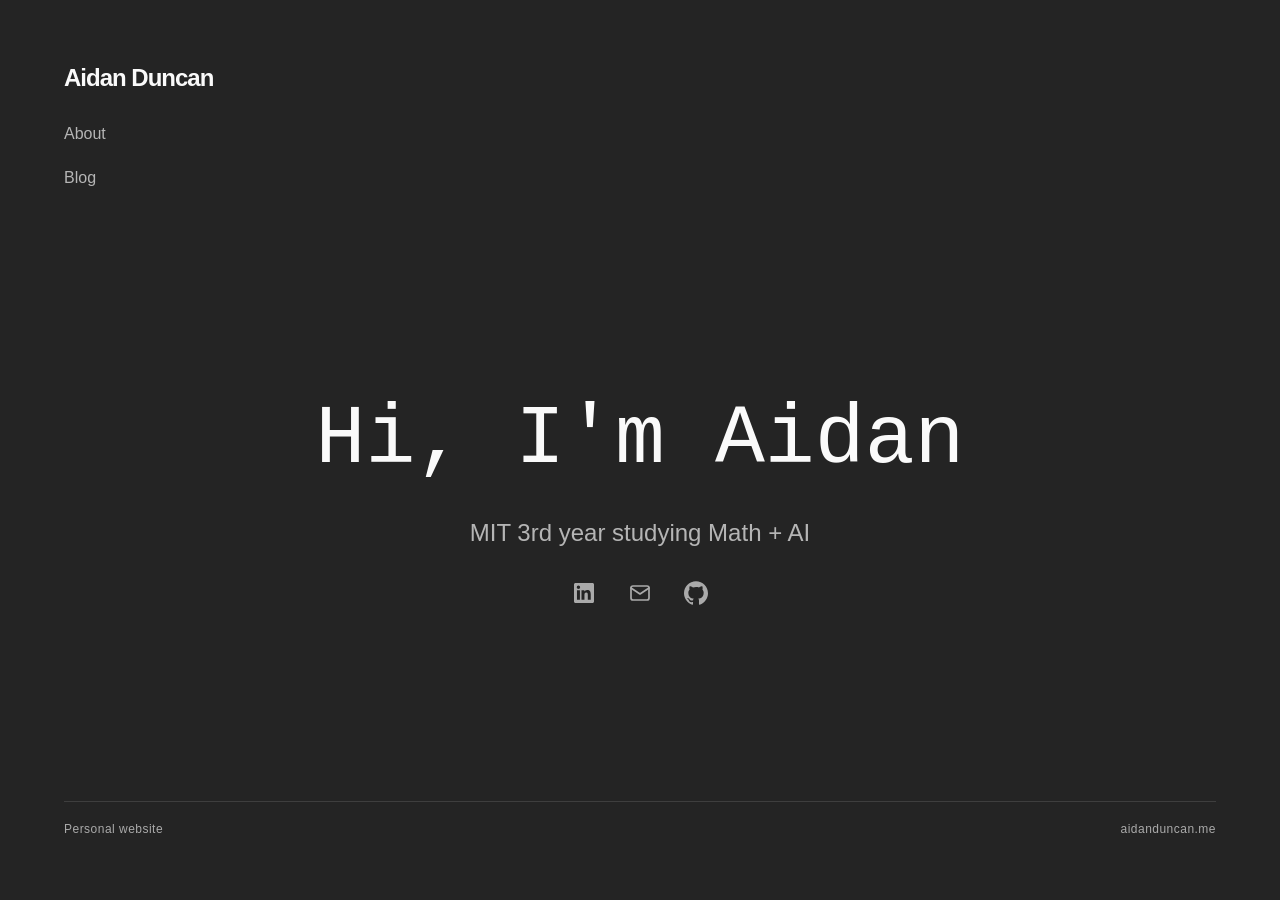
==== index.html @ d19281b1 "Build personal website with About and Blog pages" ====
<!doctype html>
<html lang="en">
  <head>
    <meta charset="utf-8">
    <meta name="viewport" content="width=device-width, initial-scale=1">
    <meta name="theme-color" content="#242424">
    <meta name="description" content="Hi, I'm Aidan. Welcome to my personal website.">
    <title>Aidan Duncan</title>
    <link rel="stylesheet" href="styles.css">
    <script src="particles.js" defer></script>
  </head>
  <body>
    <canvas class="particle-trail" aria-hidden="true"></canvas>
    <div class="page">
      <header class="site-header" aria-label="Site identity">
        <a class="site-name" href="index.html">Aidan Duncan</a>
        <nav class="page-links" aria-label="Main navigation">
          <a href="about.html">About</a>
          <a href="blog.html">Blog</a>
        </nav>
      </header>

      <main>
        <h1>
          <span class="sr-only">Hi, I'm Aidan</span>
          <span class="typewriter" aria-hidden="true">Hi, I'm Aidan</span>
        </h1>
        <p class="subtitle">MIT 3rd year studying Math + AI</p>
        <nav class="social-links" aria-label="Contact Aidan">
          <a href="https://www.linkedin.com/in/aidan-duncan-075478329/" aria-label="Aidan Duncan on LinkedIn" title="LinkedIn">
            <svg viewBox="0 0 24 24" aria-hidden="true" focusable="false" fill="currentColor">
              <path d="M20.45 2H3.55C2.69 2 2 2.68 2 3.52v16.96c0 .84.69 1.52 1.55 1.52h16.9c.86 0 1.55-.68 1.55-1.52V3.52c0-.84-.69-1.52-1.55-1.52ZM7.93 18.75H4.98V9.2h2.95v9.55ZM6.45 7.9a1.71 1.71 0 1 1 0-3.42 1.71 1.71 0 0 1 0 3.42Zm12.3 10.85H15.8V14.1c0-1.11-.02-2.54-1.55-2.54-1.55 0-1.79 1.21-1.79 2.46v4.73H9.51V9.2h2.83v1.3h.04c.39-.74 1.36-1.52 2.8-1.52 3 0 3.57 1.97 3.57 4.53v5.24Z"/>
            </svg>
          </a>
          <a href="mailto:azd@mit.edu" aria-label="Email Aidan at azd@mit.edu" title="Email azd@mit.edu">
            <svg viewBox="0 0 24 24" aria-hidden="true" focusable="false" fill="none" stroke="currentColor" stroke-width="1.7" stroke-linecap="round" stroke-linejoin="round">
              <rect x="3" y="5" width="18" height="14" rx="2"/>
              <path d="m3 7 9 6 9-6"/>
            </svg>
          </a>
          <a href="https://github.com/Dunann" aria-label="Aidan Duncan on GitHub" title="GitHub">
            <svg viewBox="0 0 24 24" aria-hidden="true" focusable="false" fill="currentColor">
              <path d="M12 .297C5.37.297 0 5.67 0 12.297c0 5.303 3.438 9.8 8.205 11.385.6.113.82-.258.82-.577 0-.285-.01-1.04-.015-2.04-3.338.724-4.043-1.61-4.043-1.61-.546-1.387-1.333-1.756-1.333-1.756-1.09-.745.083-.729.083-.729 1.205.084 1.838 1.237 1.838 1.237 1.07 1.835 2.809 1.305 3.495.998.108-.776.418-1.305.762-1.605-2.665-.3-5.467-1.332-5.467-5.93 0-1.31.469-2.38 1.236-3.22-.124-.303-.536-1.524.117-3.176 0 0 1.008-.322 3.301 1.23A11.52 11.52 0 0 1 12 6.1c1.02.005 2.047.138 3.006.404 2.291-1.552 3.297-1.23 3.297-1.23.655 1.652.243 2.873.12 3.176.77.84 1.235 1.91 1.235 3.22 0 4.61-2.807 5.625-5.479 5.922.43.372.823 1.102.823 2.222 0 1.606-.015 2.898-.015 3.291 0 .322.216.694.825.576C20.565 22.092 24 17.597 24 12.297c0-6.627-5.373-12-12-12"/>
            </svg>
          </a>
        </nav>
      </main>

      <footer class="site-footer">
        <span>Personal website</span>
        <span>aidanduncan.me</span>
      </footer>
    </div>
  </body>
</html>
---- styles.css ----
:root {
  color-scheme: dark;
  font-family: Arial, Helvetica, sans-serif;
  color: #fafafa;
  background: #242424;
  -webkit-font-smoothing: antialiased;
}

* {
  box-sizing: border-box;
}

body {
  margin: 0;
}

.particle-trail {
  position: fixed;
  inset: 0;
  width: 100%;
  height: 100%;
  pointer-events: none;
  z-index: 1;
}

.page {
  min-height: 100vh;
  min-height: 100svh;
  display: flex;
  flex-direction: column;
  padding: clamp(24px, 5vw, 64px);
}

.site-header {
  font-size: 24px;
  font-weight: 700;
  letter-spacing: -1px;
}

.site-name {
  color: inherit;
  text-decoration: none;
}

.page-links {
  display: flex;
  flex-direction: column;
  align-items: flex-start;
  margin-top: 20px;
  font-size: 16px;
  font-weight: 400;
  letter-spacing: 0;
}

.page-links a {
  display: inline-flex;
  align-items: center;
  min-height: 44px;
  padding-right: 16px;
  color: #b5b5b5;
  text-decoration: none;
}

.page-links a:hover,
.page-links a[aria-current="page"] {
  color: #fafafa;
  text-decoration: underline;
  text-underline-offset: 6px;
}

a:focus-visible {
  outline: 2px solid #fafafa;
  outline-offset: 4px;
}

.content-page {
  align-items: flex-start;
  width: 100%;
  max-width: 720px;
  margin-inline: auto;
}

.content-page h1 {
  width: auto;
  margin-bottom: 20px;
  font-size: clamp(36px, 6vw, 64px);
}

.content-page p {
  margin: 0 0 16px;
  color: #b5b5b5;
  font-size: 18px;
  line-height: 1.7;
}

.content-page p a {
  color: #fafafa;
  text-underline-offset: 4px;
}

.personal-interests {
  width: 100%;
  margin-top: 24px;
  padding-top: 32px;
  border-top: 1px solid #555;
}

.social-links {
  display: flex;
  justify-content: center;
  gap: 12px;
  margin-top: 20px;
}

.social-links a {
  display: inline-flex;
  align-items: center;
  justify-content: center;
  width: 44px;
  height: 44px;
  border-radius: 6px;
  color: #aaa;
}

.social-links a:hover,
.social-links a:focus-visible {
  color: #fafafa;
  background: #333;
}

.social-links a:focus-visible {
  outline: 2px solid currentColor;
  outline-offset: 2px;
}

.social-links svg {
  width: 24px;
  height: 24px;
}

main {
  flex: 1;
  display: flex;
  flex-direction: column;
  justify-content: center;
  align-items: center;
  padding-block: 64px;
}

.subtitle {
  margin: 20px 0 0;
  color: #b5b5b5;
  font-size: clamp(18px, 2.5vw, 24px);
  line-height: 1.5;
  text-align: center;
}

h1 {
  /* Reserve the full line so the greeting stays still as it types. */
  width: 13ch;
  margin: 0;
  font-family: "SFMono-Regular", Consolas, "Liberation Mono", monospace;
  font-size: clamp(24px, 6.5vw, 96px);
  font-weight: 400;
  line-height: 1.3;
}

.typewriter {
  display: block;
  position: relative;
  width: 100%;
  overflow: hidden;
  white-space: nowrap;
  /* Use the same character width for every typing step. */
  letter-spacing: 0;
  animation: typing 1.8s steps(13, end) 0.45s both;
}

.typewriter::after {
  content: "";
  position: absolute;
  inset: 0.12em 0 0.12em auto;
  width: 2px;
  background: transparent;
  animation: cursor 0.85s step-end 6;
}

.site-footer {
  display: flex;
  flex-wrap: wrap;
  justify-content: space-between;
  gap: 12px 24px;
  padding-top: 20px;
  border-top: 1px solid #3e3e3e;
  color: #aaa;
  font-size: 12px;
  letter-spacing: 0.04em;
}

.sr-only {
  position: absolute;
  width: 1px;
  height: 1px;
  padding: 0;
  margin: -1px;
  overflow: hidden;
  clip-path: inset(50%);
  white-space: nowrap;
  border: 0;
}

@keyframes typing {
  from { width: 0; }
  to { width: 100%; }
}

@keyframes cursor {
  0%, 100% { background: transparent; }
  50% { background: #fafafa; }
}

@media (prefers-reduced-motion: reduce) {
  .particle-trail {
    display: none;
  }

  .typewriter,
  .typewriter::after {
    animation: none;
  }
}
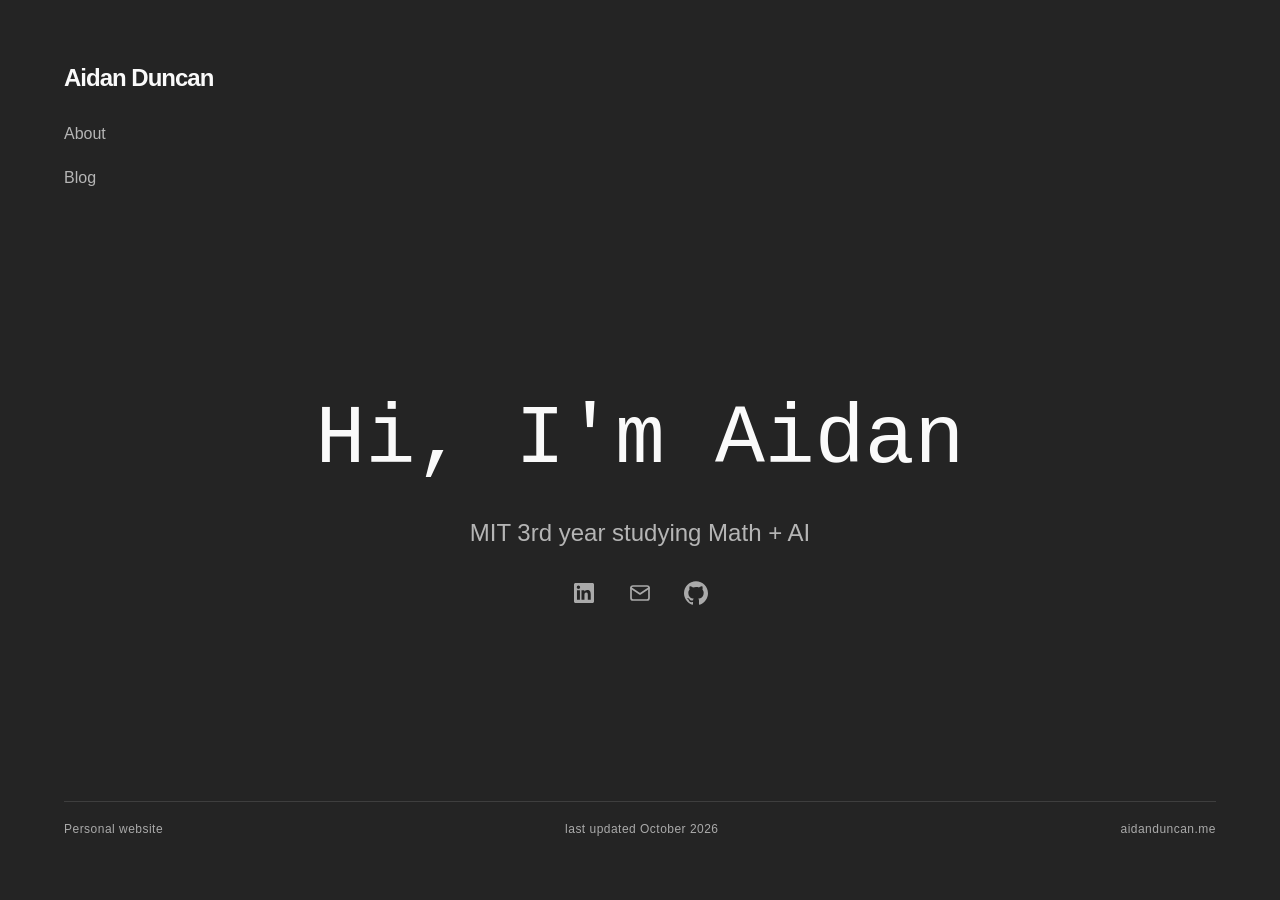
==== commit 0c3107ae: "Include classes and changes to bottom banner" ====
--- a/index.html
+++ b/index.html
@@ -48,6 +48,7 @@
 
       <footer class="site-footer">
         <span>Personal website</span>
+        <span>last updated October 2026</span>
         <span>aidanduncan.me</span>
       </footer>
     </div>
--- a/styles.css
+++ b/styles.css
@@ -93,16 +93,37 @@
   line-height: 1.7;
 }
 
-.content-page p a {
+.content-page p a,
+.semester-classes a {
   color: #fafafa;
   text-underline-offset: 4px;
 }
 
-.personal-interests {
+.personal-interests,
+.semester-classes {
   width: 100%;
   margin-top: 24px;
   padding-top: 32px;
   border-top: 1px solid #555;
+}
+
+.semester-classes h2 {
+  margin: 0 0 16px;
+  font-size: 20px;
+  font-weight: 500;
+  line-height: 1.5;
+}
+
+.semester-classes ol {
+  margin: 0 0 16px;
+  padding-left: 1.5em;
+  color: #b5b5b5;
+  font-size: 18px;
+  line-height: 1.7;
+}
+
+.semester-classes li + li {
+  margin-top: 8px;
 }
 
 .social-links {
